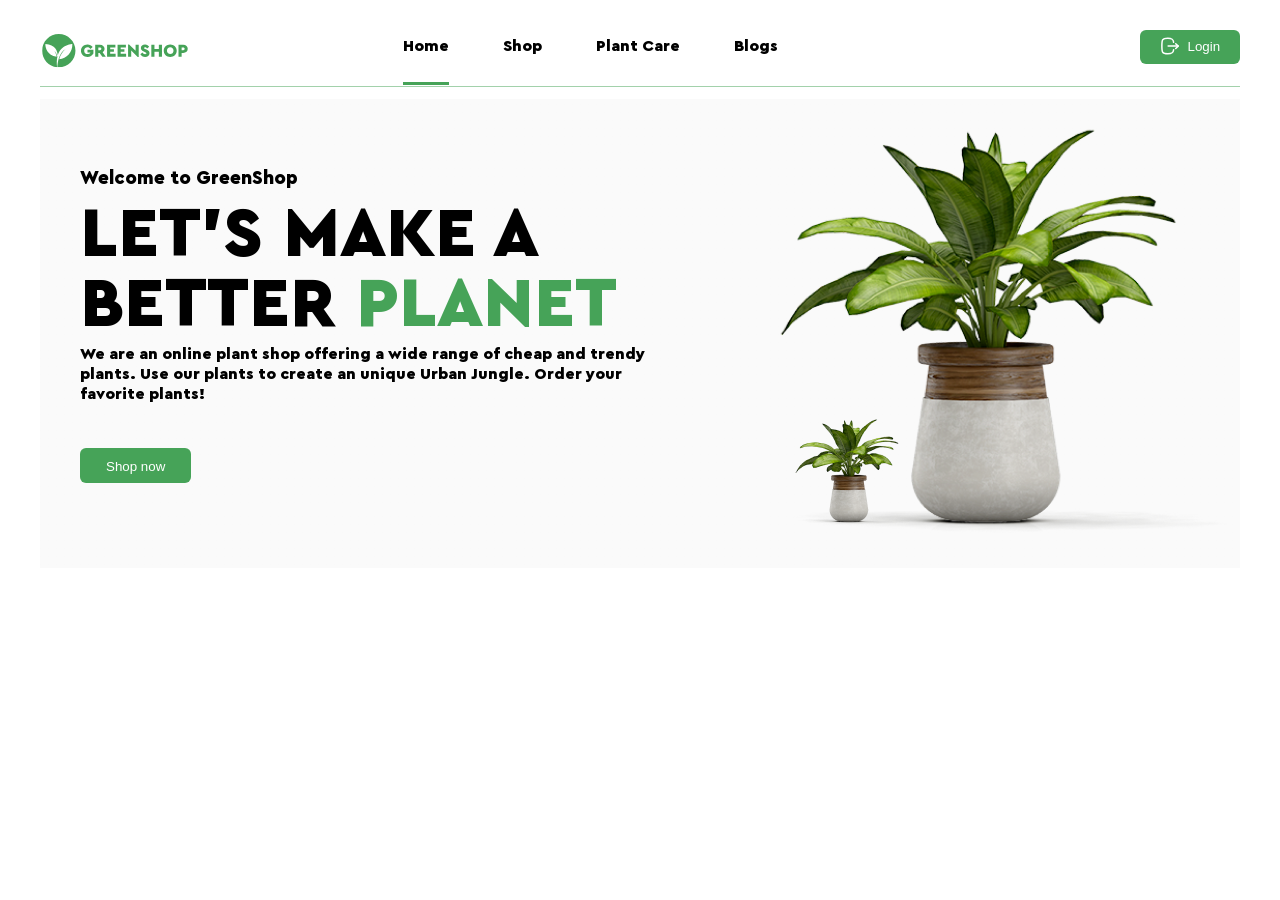
==== index.html @ 6f4fb5cc "Added font" ====
<!DOCTYPE html>
<html lang="en">
  <head>
    <meta charset="UTF-8" />
    <meta name="viewport" content="width=device-width, initial-scale=1.0" />
    <link rel="stylesheet" href="css/fonts.css">
    <link rel="stylesheet" href="style/styles.css">
    <title>Document</title>
    <style>
      * {
        margin: 0;
        padding: 0;
        border: none;
        outline: none;
        box-sizing: border-box;
      }

      body{
        font-family: "CeraPro", sans-serif;
      }

      .wrapper {
        max-width: 1200px;
        margin: 0 auto;
        height: 100vh;
      }
      
      header {
        padding-top: 30px;
        font-size: 0;
        padding-bottom: 18px;
        border-bottom: 0.3px solid rgba(70, 163, 88, 0.5);
        img {
          vertical-align: middle;
        }
      }
      nav {
        font-size: 16px;
        display: inline-block;
        width: calc(100% - 250px);
        text-align: center;
        padding-right: 150px;
        a {
          padding-bottom: 28px;
          color: black;
          text-decoration: none;
          font-weight: 400;
        }
        a:not(:last-child) {
          margin-right: 50px;
        }
        a.active {
          font-weight: bold;
          border-bottom: 3px solid rgba(70, 163, 88, 1);
        }
      }

      .btn {
        background: rgba(70, 163, 88, 1);
        color: white;
        border-radius: 6px;
        padding: 8px 16px;
      }

      .login-btn {
        display: inline-block;
        width: 100px;
        img {
          vertical-align: middle;
          margin-top: -2px;
          margin-right: 4px;
        }
      }
      .shop-btn {
        padding: 11px 26px 9px;
        margin-top: 44px;
      }

      main {
        margin-top: 12px;
        background: linear-gradient(
          97.77deg,
          rgba(245, 245, 245, 0.5) -23.46%,
          rgba(245, 245, 245, 0.5) 107.51%
        );
        font-size: 0;
      }
      .left-side,
      .right-side {
        font-size: 16px;
        display: inline-block;
      }
      .left-side {
        padding: 68px 50px 85px 40px;
        h1 {
          font-weight: 900;
          font-size: 70px;
          line-height: 70px;
          text-transform: uppercase;
          margin: 8px 0 5px;
          span {
            color: rgba(70, 163, 88, 1);
          }
        }
      }

      p{
        font-weight: 400;
      }

      .right-side {
        width: 507px;
        vertical-align: top;
        position: relative;
        .second-img {
          position: absolute;
          bottom: 20px;
          left: 50px;
        }
      }
      .left-side {
        width: calc(100% - 507px);
      }
      
      h3{
        font-weight: 500;
      }

    </style>
  </head>
  <body>
    <div class="wrapper">
      <header>
        <img src="./images/logo.svg" alt="logo" width="150" height="34" />
        <nav>
          <a href="#" class="active">Home</a>
          <a href="#">Shop</a>
          <a href="#">Plant Care</a>
          <a href="#">Blogs</a>
        </nav>
        <button class="btn login-btn">
          <img src="./images/login.svg" alt="login icon" width="20" height="20" />
          <span>Login</span>
        </button>
      </header>

      <main>
        <div class="left-side">
          <h3>Welcome to GreenShop</h3>
          <h1>Let’s Make a Better <span>Planet</span></h1>
          <p>
            We are an online plant shop offering a wide range of cheap and
            trendy plants. Use our plants to create an unique Urban Jungle.
            Order your favorite plants!
          </p>
          <button class="btn shop-btn">Shop now</button>
        </div>
        <div class="right-side">
          <img
            class="second-img"
            src="./images/flower__small.png"
            alt="second img"
            width="135"
            height="135"
            margin-bottom="50px"
          />
          <img
            src="./images/flower__big.png"
            alt="main image"
            width="507"
            height="450"
          />
        </div>
      </main>
    </div>
  </body>
</html>
---- css/fonts.css ----
@font-face {
    font-family: "CeraPro";
    src: local("CeraPro-Regular"),
      url("../fonts/CeraPro-Regular.woff2") format("woff2"),
      font-weight: 400;
      font-style: normal;
  }

  @font-face {
    font-family: "CeraPro";
    src: local("CeraPro-Medium"),
      url("../fonts/CeraPro-Medium.woff2") format("woff2"),
      font-weight: 500;
      font-style: normal;
  }

  @font-face {
    font-family: "CeraPro";
    src: local("CeraPro-Bold"),
      url("../fonts/CeraPro-Bold.woff2") format("woff2"),
      font-weight: 700;
      font-style: normal;
  }

  @font-face {
    font-family: "CeraPro";
    src: local("CeraPro-Black"),
      url("../fonts/CeraPro-Black.woff2") format("woff2"),
      font-weight: 900;
      font-style: normal;
  }
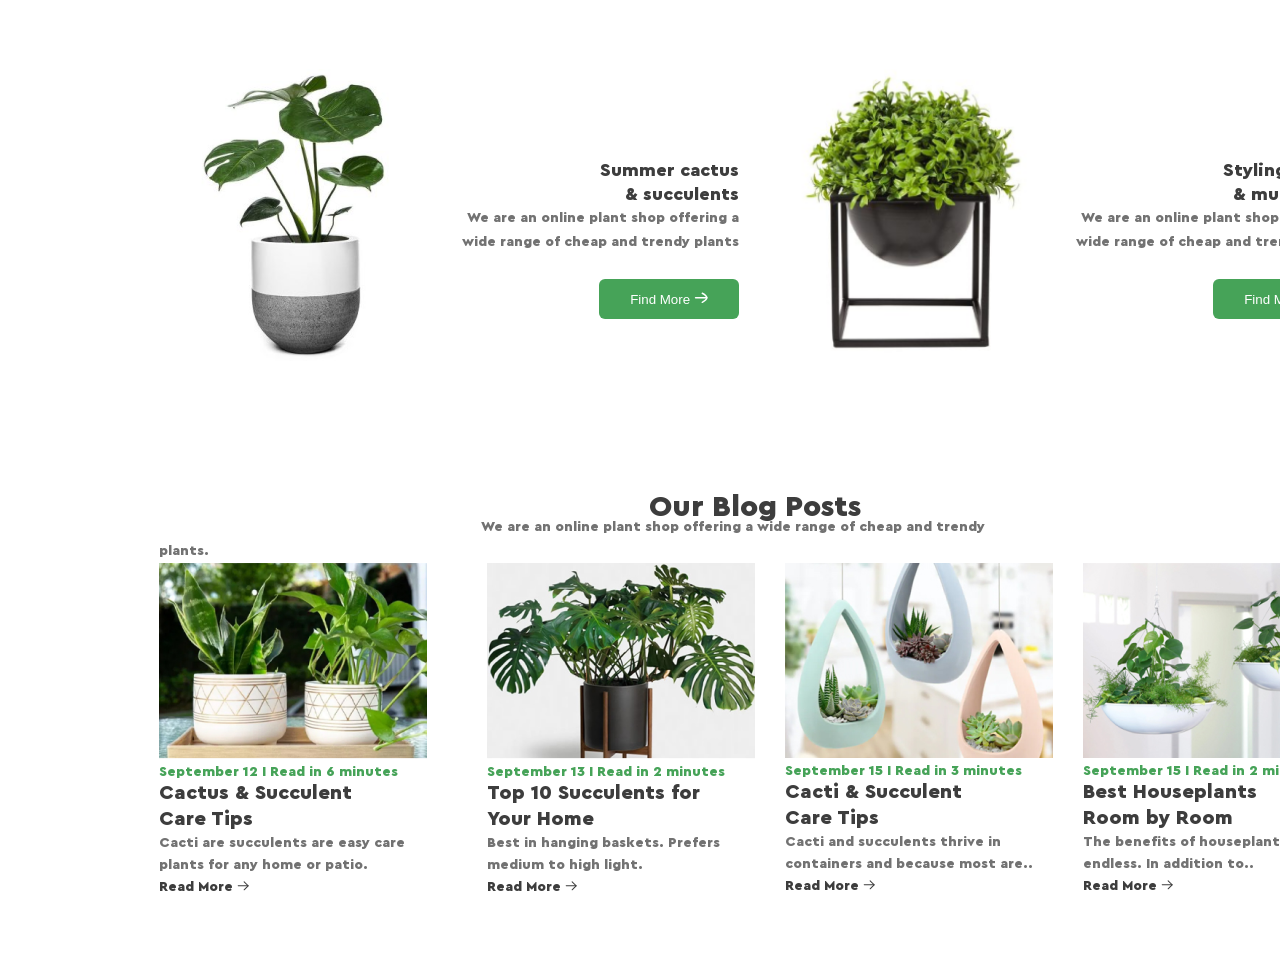
==== commit 242008a8: "New page" ====
--- a/index.html
+++ b/index.html
@@ -1,177 +1,143 @@
 <!DOCTYPE html>
 <html lang="en">
-  <head>
-    <meta charset="UTF-8" />
-    <meta name="viewport" content="width=device-width, initial-scale=1.0" />
+<head>
+    <meta charset="UTF-8">
+    <meta name="viewport" content="width=device-width, initial-scale=1.0">
     <link rel="stylesheet" href="css/fonts.css">
-    <link rel="stylesheet" href="style/styles.css">
+    <link rel="stylesheet" href="styles/styles.css">
     <title>Document</title>
-    <style>
-      * {
-        margin: 0;
-        padding: 0;
-        border: none;
-        outline: none;
-        box-sizing: border-box;
-      }
+</head>
+<body>
+    <div class="div_find_more">
+        <div class="information_about_flowers" >
+            <img src="images/summer_cactus.png" alt="summer_cactus">
+            <div class="inf">
+                <p class="p_flowers">
+                    Summer cactus
+                    <br> 
+                    & succulents
+                </p>
+                <p class="p_online_plant_shop">
+                    We are an online plant shop offering a wide range of cheap and trendy plants
+                </p>
+                <button class="button">
+                    Find More
+                    <img src="images/button.svg" alt="Find More">
+                </button>
+            </div>
 
-      body{
-        font-family: "CeraPro", sans-serif;
-      }
+        </div>
+        <div class="information_about_flowers" >
+            <img src="images/styling_trends.png" alt="styling_trends">
+            <div class="inf" >
+                <p class="p_flowers">
+                    Styling Trends 
+                    <br>
+                    & much more
+                </p>
+                <p class="p_online_plant_shop">
+                    We are an online plant shop offering a wide range of cheap and trendy plants
+                </p>
+                <button class="button">
+                    Find More
+                    <img src="images/button.svg" alt="Find More">
+                </button>
+            </div>
+        </div>
+    </div>
 
-      .wrapper {
-        max-width: 1200px;
-        margin: 0 auto;
-        height: 100vh;
-      }
-      
-      header {
-        padding-top: 30px;
-        font-size: 0;
-        padding-bottom: 18px;
-        border-bottom: 0.3px solid rgba(70, 163, 88, 0.5);
-        img {
-          vertical-align: middle;
-        }
-      }
-      nav {
-        font-size: 16px;
-        display: inline-block;
-        width: calc(100% - 250px);
-        text-align: center;
-        padding-right: 150px;
-        a {
-          padding-bottom: 28px;
-          color: black;
-          text-decoration: none;
-          font-weight: 400;
-        }
-        a:not(:last-child) {
-          margin-right: 50px;
-        }
-        a.active {
-          font-weight: bold;
-          border-bottom: 3px solid rgba(70, 163, 88, 1);
-        }
-      }
+    <div class="div_blog_posts">
 
-      .btn {
-        background: rgba(70, 163, 88, 1);
-        color: white;
-        border-radius: 6px;
-        padding: 8px 16px;
-      }
+        <p class="blog_posts">
+            Our Blog Posts
+        </p>
+        
+        <span class="online_plant_shop">
+            We are an online plant shop offering a wide range of cheap and trendy plants. 
+        </span>
+        
+        <div class="div_inf">
+            <div class="information">
+                <img src="images/cactus_succulent.png" alt="cactus_succulent">
+                <p class="p_september">
+                    September 12  I Read in 6 minutes
+                </p>
+                <p class="p_text">
+                    Cactus & Succulent
+                    <br> 
+                    Care Tips
+                </p>
+                <p class="p_cacti">
+                    Cacti are succulents are easy care plants for any home or patio. 
+                </p>
 
-      .login-btn {
-        display: inline-block;
-        width: 100px;
-        img {
-          vertical-align: middle;
-          margin-top: -2px;
-          margin-right: 4px;
-        }
-      }
-      .shop-btn {
-        padding: 11px 26px 9px;
-        margin-top: 44px;
-      }
+                <a class="read_more" href="#">
+                    Read More
+                   <img src="images/link.svg" alt="read_more">
+                </a>
+            </div>
+            <div class="div_inf">
+                
+            </div>
+            <div class="information">
+                <img src="images/top_succulents.png" alt="top_succulents.png">
+                <p class="p_september">
+                    September 13  I Read in 2 minutes
+                </p>
+                <p class="p_text">
+                    Top 10 Succulents for
+                    <br>
+                    Your Home
+                </p>
+                <p class="p_cacti">
+                    Best in hanging baskets. Prefers medium to high light.
+                </p>
+                <a class="read_more" href="#">
+                    Read More
+                   <img src="images/link.svg" alt="read_more">
+                </a>
+            </div>
+    
+            <div class="information">
+                <img src="images/cacti_succulent.png" alt="cacti_succulent">
+                <p class="p_september">
+                    September 15  I Read in 3 minutes
+                </p>
+                <p class="p_text">
+                    Cacti & Succulent
+                    <br>
+                    Care Tips
+                </p>
+                <p class="p_cacti">
+                    Cacti and succulents thrive in containers and because most are..
+                </p>
+                <a class="read_more" href="#">
+                    Read More
+                   <img src="images/link.svg" alt="read_more">
+                </a>
+            </div>
+    
+            <div class="information">
+                <img src="images/best_houseplants.png" alt="best_houseplants">
+                <p class="p_september">
+                    September 15  I Read in 2 minutes
+                </p>
+                <p class="p_text">
+                    Best Houseplants
+                    <br>
+                    Room by Room
+                </p>
+                <p class="p_cacti">
+                    The benefits of houseplants are endless. In addition to..
+                </p>
+                <a class="read_more" href="#">
+                    Read More
+                   <img src="images/link.svg" alt="read_more">
+                </a>
+            </div>
+        </div>
+  
 
-      main {
-        margin-top: 12px;
-        background: linear-gradient(
-          97.77deg,
-          rgba(245, 245, 245, 0.5) -23.46%,
-          rgba(245, 245, 245, 0.5) 107.51%
-        );
-        font-size: 0;
-      }
-      .left-side,
-      .right-side {
-        font-size: 16px;
-        display: inline-block;
-      }
-      .left-side {
-        padding: 68px 50px 85px 40px;
-        h1 {
-          font-weight: 900;
-          font-size: 70px;
-          line-height: 70px;
-          text-transform: uppercase;
-          margin: 8px 0 5px;
-          span {
-            color: rgba(70, 163, 88, 1);
-          }
-        }
-      }
-
-      p{
-        font-weight: 400;
-      }
-
-      .right-side {
-        width: 507px;
-        vertical-align: top;
-        position: relative;
-        .second-img {
-          position: absolute;
-          bottom: 20px;
-          left: 50px;
-        }
-      }
-      .left-side {
-        width: calc(100% - 507px);
-      }
-      
-      h3{
-        font-weight: 500;
-      }
-
-    </style>
-  </head>
-  <body>
-    <div class="wrapper">
-      <header>
-        <img src="./images/logo.svg" alt="logo" width="150" height="34" />
-        <nav>
-          <a href="#" class="active">Home</a>
-          <a href="#">Shop</a>
-          <a href="#">Plant Care</a>
-          <a href="#">Blogs</a>
-        </nav>
-        <button class="btn login-btn">
-          <img src="./images/login.svg" alt="login icon" width="20" height="20" />
-          <span>Login</span>
-        </button>
-      </header>
-
-      <main>
-        <div class="left-side">
-          <h3>Welcome to GreenShop</h3>
-          <h1>Let’s Make a Better <span>Planet</span></h1>
-          <p>
-            We are an online plant shop offering a wide range of cheap and
-            trendy plants. Use our plants to create an unique Urban Jungle.
-            Order your favorite plants!
-          </p>
-          <button class="btn shop-btn">Shop now</button>
-        </div>
-        <div class="right-side">
-          <img
-            class="second-img"
-            src="./images/flower__small.png"
-            alt="second img"
-            width="135"
-            height="135"
-            margin-bottom="50px"
-          />
-          <img
-            src="./images/flower__big.png"
-            alt="main image"
-            width="507"
-            height="450"
-          />
-        </div>
-      </main>
     </div>
-  </body>
+</body>
 </html>
--- a/css/fonts.css
+++ b/css/fonts.css
@@ -28,4 +28,4 @@
       url("../fonts/CeraPro-Black.woff2") format("woff2"),
       font-weight: 900;
       font-style: normal;
-  }
+  }
--- a/styles/styles.css
+++ b/styles/styles.css
@@ -0,0 +1,135 @@
+* {
+    margin: 0;
+    padding: 0;
+    border: none;
+    outline: none;
+    box-sizing: border-box;
+  }
+
+body{
+    font-family: "CeraPro", sans-serif;
+    max-width: 1200px;
+    margin: 0 auto;
+    height: 100vh;
+  }
+
+/* div_find_more */
+.div_find_more{
+    display: flex;
+    margin-top: 69px;
+    margin-left: 120px;
+    margin-right: 120px;
+    gap: 28px;
+}
+
+.information_about_flowers{
+    display: flex;
+    font-weight: 900;
+    max-width: 586px;
+    text-align: justify;
+  }
+
+.inf{
+    padding-top: 89px;
+    display: block;
+    text-align: right;
+}
+
+.p_flowers{
+    padding-left: 110px;
+    font-weight: 900;
+    font-size: 18px;
+    line-height: 24px;
+    color: #3D3D3D;
+}
+
+ .p_online_plant_shop{
+     font-weight: 400;
+     width: 292px;
+     font-size: 14px;
+     line-height: 24px;
+     text-align: right;
+     color: #727272;
+ } 
+
+ .button{
+     margin-top: 25px ;
+     font-weight: 500;
+     width: 140px;
+     height: 40px;
+     border-radius: 6px;
+     background: #46A358;
+     color: #FFFFFF;
+ }
+
+ /* div_blog_posts */
+ .div_blog_posts{
+    margin: 138px 119px 68px 119px;
+    padding-left: 0;
+    padding-right: 0;
+    width: 1202px;
+    height: 447px;
+    top: 440px;
+ }
+
+ .blog_posts{
+    padding-left: 490px;
+    padding-right: 491px;
+    font-weight: 700;
+    font-size: 30px;
+    line-height: 16px;
+    color:#3D3D3D;
+ }
+
+ .online_plant_shop{
+    padding-left: 322px;
+    padding-right: 323px;
+    font-weight: 400;
+    font-size: 14px;
+    line-height: 24px;
+    color: #727272;
+ }
+
+ .information{
+    display: block;
+    width: 268px;
+    height: 362px;
+ }
+
+ .p_september{
+    font-weight: 500;
+    font-size: 14px;
+    line-height: 16px;
+    text-align: left;
+    color:#46A358;
+ }
+
+ .p_text{
+    font-weight: 700;
+    font-size: 20px;
+    line-height: 26px;
+    text-align: left;
+    color: #3D3D3D;
+ }
+
+ .p_cacti{
+    font-weight: 400;
+    font-size: 14px;
+    line-height: 22px;
+    text-align: left;
+    color: #727272;
+ }
+   
+ .read_more{
+   font-weight: 500;
+   font-size: 14px;
+   line-height: 16px;
+   text-align: left;
+   color:#3D3D3D;
+   text-decoration: none;
+ }
+
+ .div_inf{
+    display: flex;
+    gap: 30px;
+ }
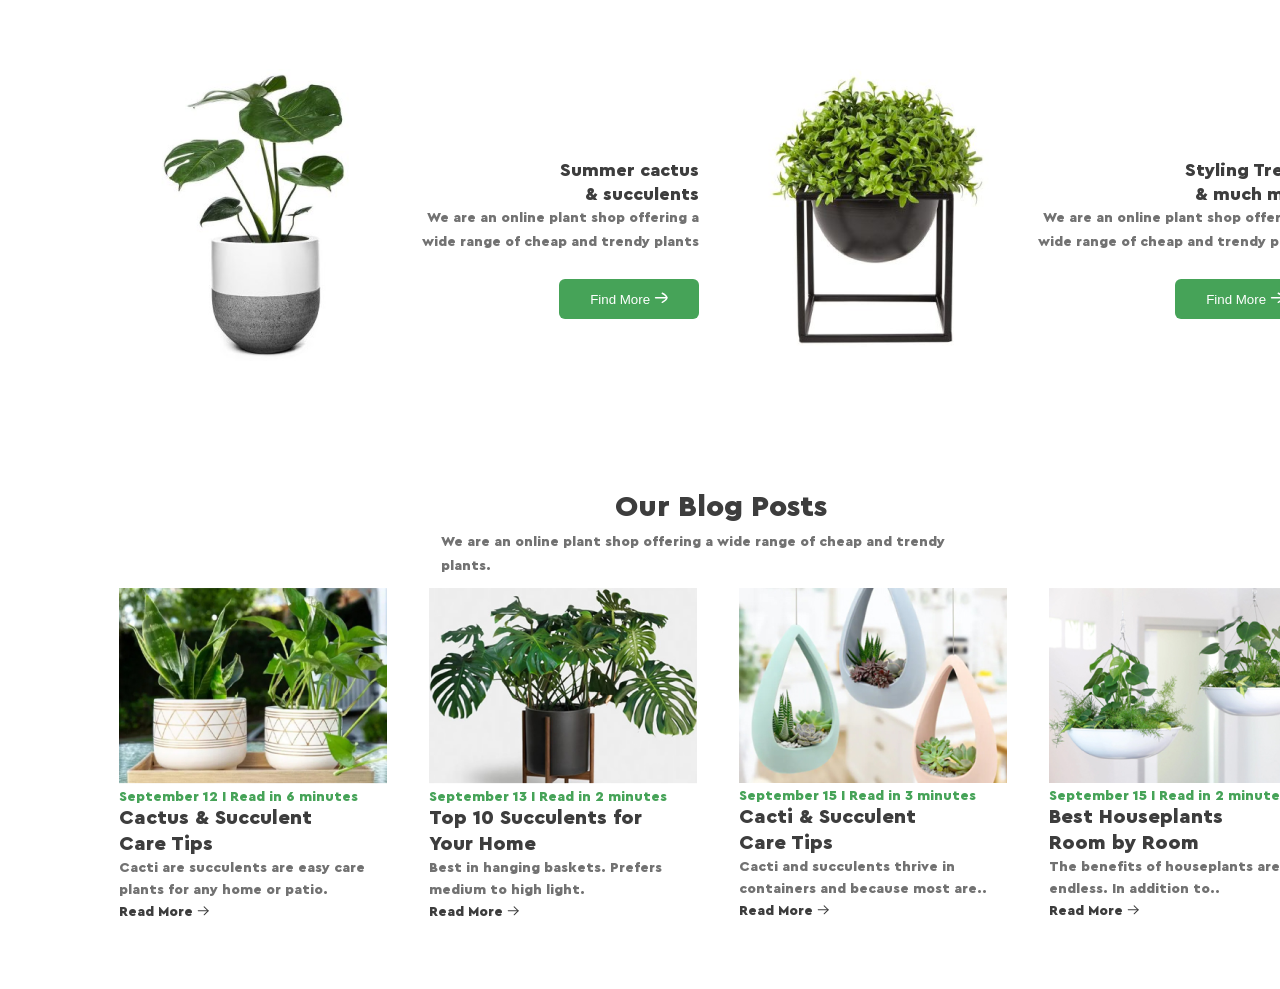
==== commit 2bcdbe97: "Remotely unnecessary styles and tags" ====
--- a/index.html
+++ b/index.html
@@ -10,7 +10,7 @@
 <body>
     <div class="div_find_more">
         <div class="information_about_flowers" >
-            <img src="images/summer_cactus.png" alt="summer_cactus">
+            <img class="img_summer_cactus" src="images/summer_cactus.png" alt="summer_cactus">
             <div class="inf">
                 <p class="p_flowers">
                     Summer cactus
@@ -28,7 +28,7 @@
 
         </div>
         <div class="information_about_flowers" >
-            <img src="images/styling_trends.png" alt="styling_trends">
+            <img class="img_styling_trends" src="images/styling_trends.png" alt="styling_trends">
             <div class="inf" >
                 <p class="p_flowers">
                     Styling Trends 
@@ -52,9 +52,9 @@
             Our Blog Posts
         </p>
         
-        <span class="online_plant_shop">
+        <p class="online_plant_shop">
             We are an online plant shop offering a wide range of cheap and trendy plants. 
-        </span>
+        </p>
         
         <div class="div_inf">
             <div class="information">
@@ -75,9 +75,6 @@
                     Read More
                    <img src="images/link.svg" alt="read_more">
                 </a>
-            </div>
-            <div class="div_inf">
-                
             </div>
             <div class="information">
                 <img src="images/top_succulents.png" alt="top_succulents.png">
--- a/styles/styles.css
+++ b/styles/styles.css
@@ -8,9 +8,9 @@
 
 body{
     font-family: "CeraPro", sans-serif;
-    max-width: 1200px;
-    margin: 0 auto;
-    height: 100vh;
+    max-width: 1202px;
+    /* margin: 0 auto;
+    height: 100vh; */
   }
 
 /* div_find_more */
@@ -29,14 +29,24 @@
     text-align: justify;
   }
 
+  .img_summer_cactus{
+   width: 287px;
+   height: 292px;
+  }
+
+  .img_styling_trends{
+   width: 289px;
+   height: 287px;
+  }
+
 .inf{
     padding-top: 89px;
+    padding-right: 35px;
     display: block;
     text-align: right;
 }
 
 .p_flowers{
-    padding-left: 110px;
     font-weight: 900;
     font-size: 18px;
     line-height: 24px;
@@ -48,7 +58,6 @@
      width: 292px;
      font-size: 14px;
      line-height: 24px;
-     text-align: right;
      color: #727272;
  } 
 
@@ -65,16 +74,11 @@
  /* div_blog_posts */
  .div_blog_posts{
     margin: 138px 119px 68px 119px;
-    padding-left: 0;
-    padding-right: 0;
-    width: 1202px;
-    height: 447px;
-    top: 440px;
  }
 
  .blog_posts{
-    padding-left: 490px;
-    padding-right: 491px;
+    margin-top: 138px;
+    margin-left: 496px;
     font-weight: 700;
     font-size: 30px;
     line-height: 16px;
@@ -82,8 +86,10 @@
  }
 
  .online_plant_shop{
-    padding-left: 322px;
-    padding-right: 323px;
+    margin-top: 15px;
+    margin-bottom: 10px;
+    margin-left: 322px;
+    width: 557px;
     font-weight: 400;
     font-size: 14px;
     line-height: 24px;
@@ -91,16 +97,13 @@
  }
 
  .information{
-    display: block;
-    width: 268px;
-    height: 362px;
+    flex-direction: column;
  }
 
  .p_september{
     font-weight: 500;
     font-size: 14px;
     line-height: 16px;
-    text-align: left;
     color:#46A358;
  }
 
@@ -108,7 +111,6 @@
     font-weight: 700;
     font-size: 20px;
     line-height: 26px;
-    text-align: left;
     color: #3D3D3D;
  }
 
@@ -116,7 +118,6 @@
     font-weight: 400;
     font-size: 14px;
     line-height: 22px;
-    text-align: left;
     color: #727272;
  }
    
@@ -124,12 +125,11 @@
    font-weight: 500;
    font-size: 14px;
    line-height: 16px;
-   text-align: left;
    color:#3D3D3D;
    text-decoration: none;
  }
 
  .div_inf{
     display: flex;
-    gap: 30px;
+    gap: 42px;
  }
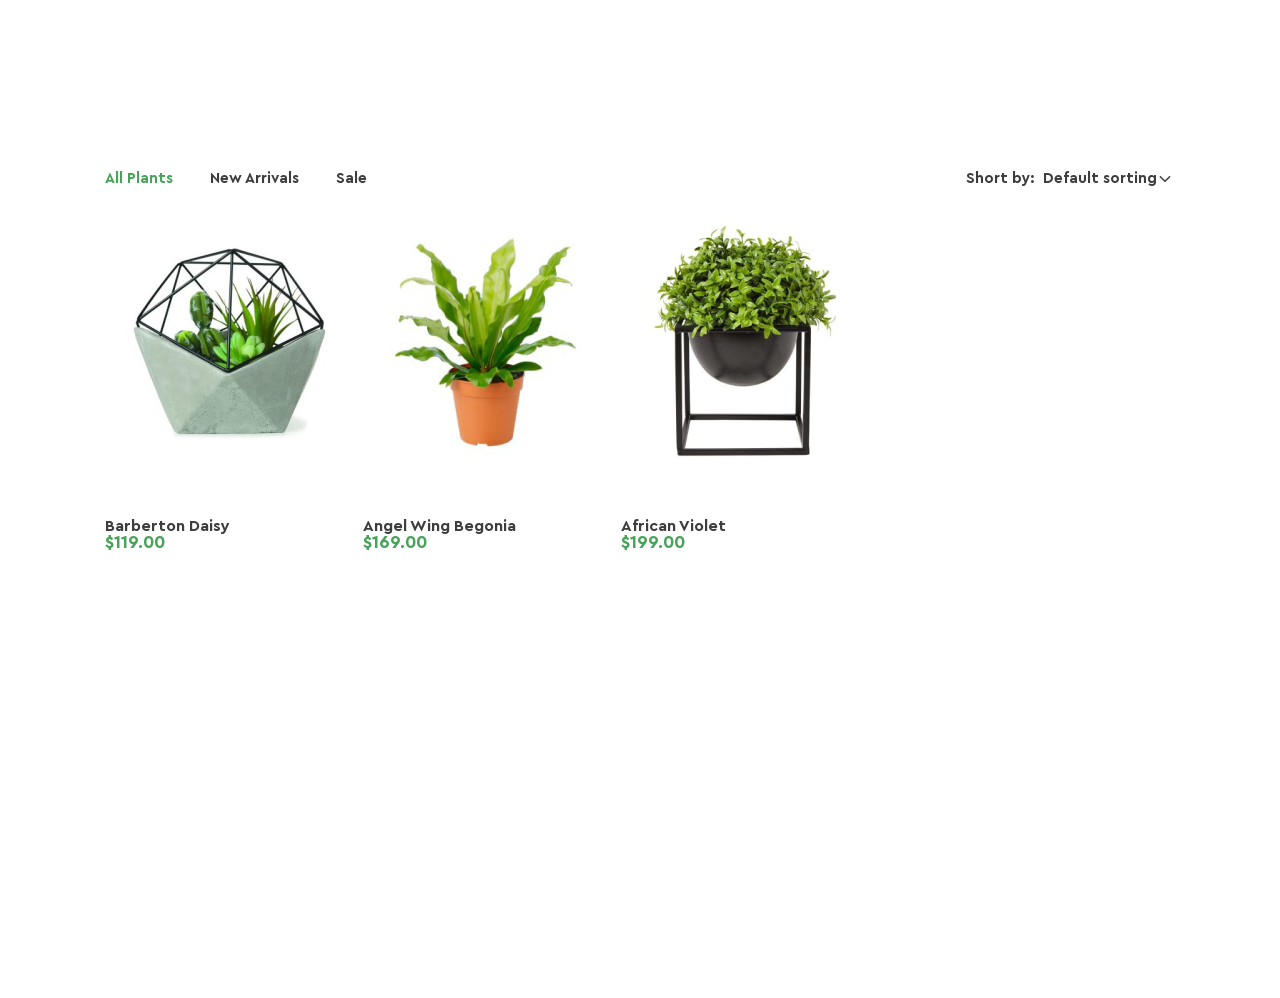
==== commit c2de20e8: "New page" ====
--- a/index.html
+++ b/index.html
@@ -8,133 +8,103 @@
     <title>Document</title>
 </head>
 <body>
-    <div class="div_find_more">
-        <div class="information_about_flowers" >
-            <img class="img_summer_cactus" src="images/summer_cactus.png" alt="summer_cactus">
-            <div class="inf">
-                <p class="p_flowers">
-                    Summer cactus
-                    <br> 
-                    & succulents
+     <header>
+        <div class="div_list_left">
+           <a class="all_plants" href="#">
+             All Plants
+           </a>
+           <a class="new_arrivals_sale" href="#">
+             New Arrivals
+           </a>
+           <a class="new_arrivals_sale" href="#">
+             Sale
+           </a>
+        </div>
+        <div class="div_list_right" >
+            <p class="short_by">
+                Short by:
+                <a class="default" href="#">
+                    Default sorting
+                    <img src="images/default_sorting.svg" alt="default sorting">
+                </a>
+            </p>
+        </div>
+     </header>
+     <main>
+        <div class="div__flower">
+            <div class="images">
+                <img src="images/barberton_daisy.png" alt="barberton daisy">
+                <div class="btn">
+                    <a href="#">
+                        <img src="images/log_shopping.svg" alt="shopping">
+                    </a>
+                    <a href="#">
+                        <img src="images/log_like.svg" alt="like">
+                    </a>
+                    <a href="#">
+                        <img src="images/log_search.svg" alt="search">
+                    </a>       
+                </div>
+            </div>
+                <p class="flower">
+                    Barberton Daisy
                 </p>
-                <p class="p_online_plant_shop">
-                    We are an online plant shop offering a wide range of cheap and trendy plants
+                <p class="price">
+                    $119.00
                 </p>
-                <button class="button">
-                    Find More
-                    <img src="images/button.svg" alt="Find More">
-                </button>
+        </div>
+        <div class="div__flower">
+            <div class="images">
+                <img src="images/begonia.png" alt="angel wing begonia">
+                <div class="btn">
+                    <a href="#">
+                        <img src="images/log_shopping.svg" alt="shopping">
+                    </a>
+                    <a href="#">
+                        <img src="images/log_like.svg" alt="like">
+                    </a>
+                    <a href="#">
+                        <img src="images/log_search.svg" alt="search">
+                    </a>       
+                </div>
             </div>
-
+                <p class="flower">
+                    Angel Wing Begonia
+                </p>
+                <p class="price">
+                    $169.00
+                </p>
         </div>
-        <div class="information_about_flowers" >
-            <img class="img_styling_trends" src="images/styling_trends.png" alt="styling_trends">
-            <div class="inf" >
-                <p class="p_flowers">
-                    Styling Trends 
-                    <br>
-                    & much more
+        <div class="div__flower">
+            <div class="images">
+                <p class="discount">
+                    13% OFF
                 </p>
-                <p class="p_online_plant_shop">
-                    We are an online plant shop offering a wide range of cheap and trendy plants
+                <img src="images/african_violet.png" alt="african violet">
+                <div class="btn">
+                    <a href="#">
+                        <img src="images/log_shopping.svg" alt="shopping">
+                    </a>
+                    <a href="#">
+                        <img src="images/log_like.svg" alt="like">
+                    </a>
+                    <a href="#">
+                        <img src="images/log_search.svg" alt="search">
+                    </a>       
+                </div>
+            </div>
+                <p class="flower">
+                    African Violet
                 </p>
-                <button class="button">
-                    Find More
-                    <img src="images/button.svg" alt="Find More">
-                </button>
+                <p class="price">
+                    $199.00
+                </p>
+                <p class="old_price" >
+                    <del>
+                       $229.00
+                    </del>
+                </p>
             </div>
-        </div>
-    </div>
-
-    <div class="div_blog_posts">
-
-        <p class="blog_posts">
-            Our Blog Posts
-        </p>
-        
-        <p class="online_plant_shop">
-            We are an online plant shop offering a wide range of cheap and trendy plants. 
-        </p>
-        
-        <div class="div_inf">
-            <div class="information">
-                <img src="images/cactus_succulent.png" alt="cactus_succulent">
-                <p class="p_september">
-                    September 12  I Read in 6 minutes
-                </p>
-                <p class="p_text">
-                    Cactus & Succulent
-                    <br> 
-                    Care Tips
-                </p>
-                <p class="p_cacti">
-                    Cacti are succulents are easy care plants for any home or patio. 
-                </p>
-
-                <a class="read_more" href="#">
-                    Read More
-                   <img src="images/link.svg" alt="read_more">
-                </a>
-            </div>
-            <div class="information">
-                <img src="images/top_succulents.png" alt="top_succulents.png">
-                <p class="p_september">
-                    September 13  I Read in 2 minutes
-                </p>
-                <p class="p_text">
-                    Top 10 Succulents for
-                    <br>
-                    Your Home
-                </p>
-                <p class="p_cacti">
-                    Best in hanging baskets. Prefers medium to high light.
-                </p>
-                <a class="read_more" href="#">
-                    Read More
-                   <img src="images/link.svg" alt="read_more">
-                </a>
-            </div>
-    
-            <div class="information">
-                <img src="images/cacti_succulent.png" alt="cacti_succulent">
-                <p class="p_september">
-                    September 15  I Read in 3 minutes
-                </p>
-                <p class="p_text">
-                    Cacti & Succulent
-                    <br>
-                    Care Tips
-                </p>
-                <p class="p_cacti">
-                    Cacti and succulents thrive in containers and because most are..
-                </p>
-                <a class="read_more" href="#">
-                    Read More
-                   <img src="images/link.svg" alt="read_more">
-                </a>
-            </div>
-    
-            <div class="information">
-                <img src="images/best_houseplants.png" alt="best_houseplants">
-                <p class="p_september">
-                    September 15  I Read in 2 minutes
-                </p>
-                <p class="p_text">
-                    Best Houseplants
-                    <br>
-                    Room by Room
-                </p>
-                <p class="p_cacti">
-                    The benefits of houseplants are endless. In addition to..
-                </p>
-                <a class="read_more" href="#">
-                    Read More
-                   <img src="images/link.svg" alt="read_more">
-                </a>
-            </div>
-        </div>
-  
-
-    </div>
+     </main>
 </body>
 </html>
--- a/styles/styles.css
+++ b/styles/styles.css
@@ -5,131 +5,140 @@
     outline: none;
     box-sizing: border-box;
   }
-
 body{
     font-family: "CeraPro", sans-serif;
-    max-width: 1202px;
-    /* margin: 0 auto;
-    height: 100vh; */
   }
 
-/* div_find_more */
-.div_find_more{
+/* header */
+header{
     display: flex;
-    margin-top: 69px;
-    margin-left: 120px;
-    margin-right: 120px;
-    gap: 28px;
+    padding-top: 171px;
+    padding-left: 105px;
+    padding-right: 107px;
+    justify-content: space-between;
+}
+.div_list_left{
+   display: flex;
+   gap: 37px;
+}
+.all_plants{
+    font-weight: 700;
+    font-size: 15px;
+    line-height: 16px;
+    color: #46A358;
+    text-decoration: none;
+}
+ .all_plants:hover{
+   text-decoration: underline; 
+   text-decoration-thickness: 2px;
+}
+  .new_arrivals_sale{
+   font-weight: 400;
+   font-size: 15px;
+   line-height: 16px;
+   color: #3D3D3D;
+   text-decoration: none;
+}
+.new_arrivals_sale:hover{
+   text-decoration: underline;
+   text-decoration-thickness: 2px;
+}
+.div_list_right{
+   justify-content: space-between;
+}
+.short_by{
+   display: flex;
+   gap: 8px;
+   font-size: 15px;
+   font-weight: 400;
+   line-height: 16px;
+   color: #3D3D3D;
+}
+.default{
+   display: flex;
+   text-decoration: none;
+   color: #3D3D3D;
 }
 
-.information_about_flowers{
+/* main */
+main{
+   padding: 31px 105px 101px 105px;
+   display: flex;
+}
+.div__flower{
+   display: block;
+}
+.images{
+   justify-content: center;
+   align-items: center;
+   width: 258px;
+   height: 300px;
+   position: relative;
+   gap: 33px;
+}
+.images:hover{
+   border-top: 1px solid #46A358;
+}
+.discount{
+    width: 80px;
+    height: 29px;
+    top: 14px;
+    font-size: 16px;
+    font-weight: 500;
+    line-height: 16px;
+    background:#46A358;
+    color: #FFFFFF;
+    position: absolute;
     display: flex;
-    font-weight: 900;
-    max-width: 586px;
-    text-align: justify;
-  }
-
-  .img_summer_cactus{
-   width: 287px;
-   height: 292px;
-  }
-
-  .img_styling_trends{
-   width: 289px;
-   height: 287px;
-  }
-
-.inf{
-    padding-top: 89px;
-    padding-right: 35px;
-    display: block;
-    text-align: right;
+    justify-content: center;
+    align-items: center;
+    opacity: 0;
+    transition: 0.6s;
 }
-
-.p_flowers{
-    font-weight: 900;
-    font-size: 18px;
-    line-height: 24px;
-    color: #3D3D3D;
+.discount:hover{
+   opacity: 1;
 }
-
- .p_online_plant_shop{
-     font-weight: 400;
-     width: 292px;
-     font-size: 14px;
-     line-height: 24px;
-     color: #727272;
- } 
-
- .button{
-     margin-top: 25px ;
-     font-weight: 500;
-     width: 140px;
-     height: 40px;
-     border-radius: 6px;
-     background: #46A358;
-     color: #FFFFFF;
- }
-
- /* div_blog_posts */
- .div_blog_posts{
-    margin: 138px 119px 68px 119px;
- }
-
- .blog_posts{
-    margin-top: 138px;
-    margin-left: 496px;
-    font-weight: 700;
-    font-size: 30px;
-    line-height: 16px;
-    color:#3D3D3D;
- }
-
- .online_plant_shop{
-    margin-top: 15px;
-    margin-bottom: 10px;
-    margin-left: 322px;
-    width: 557px;
-    font-weight: 400;
-    font-size: 14px;
-    line-height: 24px;
-    color: #727272;
- }
-
- .information{
-    flex-direction: column;
- }
-
- .p_september{
-    font-weight: 500;
-    font-size: 14px;
-    line-height: 16px;
-    color:#46A358;
- }
-
- .p_text{
-    font-weight: 700;
-    font-size: 20px;
-    line-height: 26px;
-    color: #3D3D3D;
- }
-
- .p_cacti{
-    font-weight: 400;
-    font-size: 14px;
-    line-height: 22px;
-    color: #727272;
- }
-   
- .read_more{
-   font-weight: 500;
-   font-size: 14px;
+.btn{
+   width: 125px;
+   height: 35px;
+   top: 238px;
+   left: 67px;
+   gap: 26px;
+   position: absolute;
+   background: rgba(0, 0, 0, 0. 6);
+   display: flex;
+   justify-content: center;
+   align-items: center;
+   flex-direction: row;
+   opacity: 0;
+   transition: 0.6s;
+}
+.btn:hover{
+   opacity: 1;
+}
+.flower{
+font-size: 16px;
+font-weight: 400;
+line-height: 16px;
+color:#3D3D3D;
+}
+.price{
+font-size: 18px;
+font-weight: 700;
+line-height: 16px;
+color:#46A358;
+}
+.old_price{
+   bottom: -97px;
+   right: 190px;
+   font-size: 18px;
+   font-weight: 400;
    line-height: 16px;
-   color:#3D3D3D;
-   text-decoration: none;
- }
-
- .div_inf{
-    display: flex;
-    gap: 42px;
- }+   color: #A5A5A5;  
+   position: absolute;
+   opacity: 0;
+   transition: 0.6s;
+}
+.old_price:hover{
+   opacity: 1;
+}
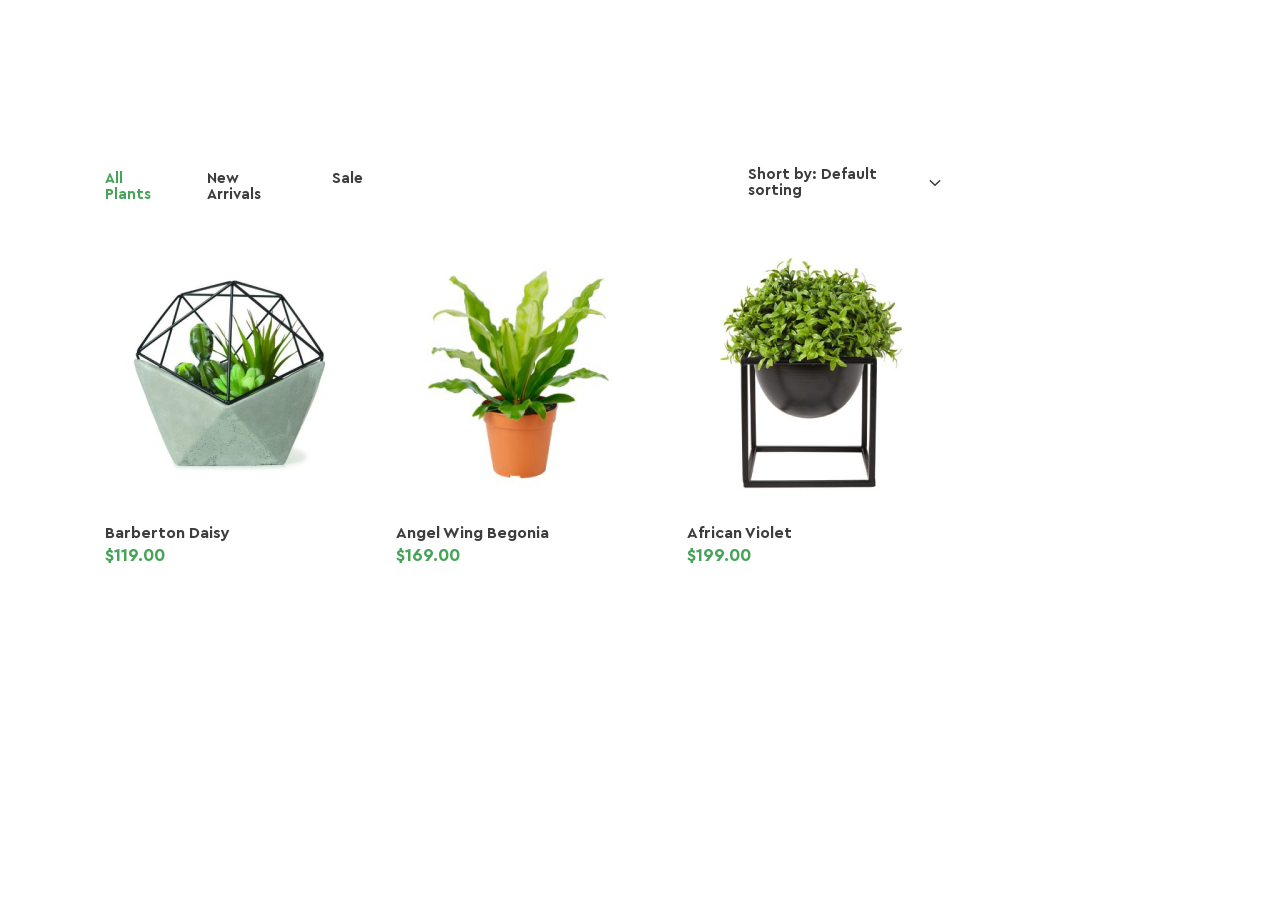
==== commit a24abb7d: "Bag fixed, new tags added" ====
--- a/index.html
+++ b/index.html
@@ -6,105 +6,230 @@
     <link rel="stylesheet" href="css/fonts.css">
     <link rel="stylesheet" href="styles/styles.css">
     <title>Document</title>
+    <style>
+* {
+    margin: 0;
+    padding: 0;
+    border: none;
+    outline: none;
+    box-sizing: border-box;
+ }
+body{
+    width: 1050px;
+    height: 676px;
+    top: -364px;
+    left: -1080px;
+    padding: 171px 105px 101px 105px;
+    background: rgba(255, 255, 255, 1);
+ }
+ /* header */
+header{
+    display: flex;
+    width: 838px;
+    height: 23px;
+    border: none;
+ }
+ .all_plants{
+    font-weight: 700;
+    font-size: 15px;
+    line-height: 16px;
+    text-decoration: none;
+    color: rgba(70, 163, 88, 1);
+ }
+ .all_plants:hover{
+    text-decoration: underline; 
+    text-decoration-thickness: 2px;
+ }
+ .new_arrivals{
+     font-weight: 400;
+     font-size: 15px;
+     line-height: 16px;
+     text-decoration: none;
+     padding-left: 37px;
+     color: rgba(61, 61, 61, 1);
+ }
+ .new_arrivals:hover{
+    text-decoration: underline; 
+    text-decoration-thickness: 2px;
+ }
+ .sale{
+    padding-left: 40px;
+     font-size: 15px;
+     font-weight: 400;
+     line-height: 16px;
+     text-decoration: none;
+     color: rgba(61, 61, 61, 1);
+ }
+ .sale:hover{
+    text-decoration: underline; 
+    text-decoration-thickness: 2px;
+ }
+ .short_by_default_sorting{
+    display: flex;
+    font-weight: 400;
+    text-decoration: none;
+    justify-content: center;
+    align-items: center;
+    font-size: 15px;
+    line-height: 16px;
+    padding-left: 385px;
+    color:rgba(61, 61, 61, 1);
+ }
+ /* main */
+ main{
+    display: flex;
+    width: 840px;
+    height: 350px;
+    top: 225px;
+    left: 105px;
+    gap: 33px; 
+    padding-top: 31px;
+ }
+ div{
+    width: 258px;
+    height: 350px;
+    display: flex;
+    flex-direction: column;
+    color: black;
+ }
+ .african_violet{
+    width: 258px;
+    height: 350px;
+    display: flex;
+    flex-direction: column;
+    color: black;
+ }
+ .african_violet:hover > .old_price{
+    opacity: 1;
+ }
+.div_class{
+    width: 258px;
+    height: 300px;
+}
+.discount{
+    padding: 7px 8px 6px 9px;
+    margin-top: 14px;
+    font-weight: 500;
+    font-size: 16px;
+    line-height: 16px;
+    background-color: rgba(70, 163, 88, 1);
+    color: rgba(255, 255, 255, 1);
+    position: absolute;
+    opacity: 0;
+}
+ .image{
+    margin: 25px 0 25px;
+    width: 250px;
+    height: 250px;
+ }
+ .btn{
+   width: 125px;
+   height: 35px;
+   gap: 27px;
+   margin-top: -40px;
+   margin-left: 70px;
+   position: relative;
+   display: flex;
+   flex-direction: row;
+   opacity: 0; 
+}
+.div_class:hover{
+    border-top: 1px solid rgba(70, 163, 88, 1);
+}
+.div_class:hover > .discount{
+    opacity: 1;  
+}
+.div_class:hover > .btn{
+    opacity: 1;
+}
+.inf{
+font-size: 16px;
+font-weight: 400;
+line-height: 16px;
+color: rgba(61, 61, 61, 1);
+}
+.price{
+    padding-top: 6px;
+    font-size: 18px;
+    font-weight: 700;
+    line-height: 16px;
+    color:  rgba(70, 163, 88, 1);
+}
+.old_price{
+    font-size: 18px;
+    font-weight: 400;
+    line-height: 16px;
+    color: rgba(165, 165, 165, 1);
+    position: relative;
+    margin-top: -15px;
+    margin-left: 80px;
+    opacity: 0;
+}
+    </style>
 </head>
 <body>
      <header>
-        <div class="div_list_left">
-           <a class="all_plants" href="#">
-             All Plants
-           </a>
-           <a class="new_arrivals_sale" href="#">
-             New Arrivals
-           </a>
-           <a class="new_arrivals_sale" href="#">
-             Sale
-           </a>
+        <a class="all_plants"  href="#">
+            All Plants
+        </a>
+        <a  class="new_arrivals"  href="#">
+            New Arrivals
+        </a>
+        <a class="sale"  href="#">
+            Sale
+        </a>
+        <a class="short_by_default_sorting" href="#">
+            Short by: Default sorting
+            <img src="images/default_sorting.svg" alt="">
+        </a>
+     </header>
+     <main>
+        <div>
+            <div class="div_class">
+                <img class="image"  src="images/barberton_daisy.png" alt="Barberton Daisy">
+                <div class="btn">
+                    <img src="images/log_shopping.svg" alt="">
+                    <img src="images/log_like.svg" alt="">
+                    <img src="images/log_search.svg" alt="">
+                </div>
+            </div>
+            <p class="inf">Barberton Daisy</p>
+            <p class="price">$119.00</p>
         </div>
-        <div class="div_list_right" >
-            <p class="short_by">
-                Short by:
-                <a class="default" href="#">
-                    Default sorting
-                    <img src="images/default_sorting.svg" alt="default sorting">
-                </a>
+        <div>
+            <div class="div_class">
+                <img class="image"  src="images/begonia.png" alt="Angel Wing Begonia">
+                <div class="btn">
+                    <img src="images/log_shopping.svg" alt="">
+                    <img src="images/log_like.svg" alt="">
+                    <img src="images/log_search.svg" alt="">
+                </div>
+            </div>
+            <p class="inf">Angel Wing Begonia</p>
+            <p class="price">$169.00</p>
+        </div>
+        <div class="african_violet">
+            <div class="div_class">
+                <p class="discount"  >
+                    13% OFF
+                </p>
+                <img class="image"  src="images/african_violet.png" alt="African Violet">
+                <div class="btn">
+                    <img src="images/log_shopping.svg" alt="">
+                    <img src="images/log_like.svg" alt="">
+                    <img src="images/log_search.svg" alt="">
+                </div>
+            </div>
+            <p class="inf">
+                African Violet
+            </p>
+            <p class="price">
+                $199.00
+            </p>
+            <p class="old_price" >
+                <s>$229.00</s>
             </p>
         </div>
-     </header>
-     <main>
-        <div class="div__flower">
-            <div class="images">
-                <img src="images/barberton_daisy.png" alt="barberton daisy">
-                <div class="btn">
-                    <a href="#">
-                        <img src="images/log_shopping.svg" alt="shopping">
-                    </a>
-                    <a href="#">
-                        <img src="images/log_like.svg" alt="like">
-                    </a>
-                    <a href="#">
-                        <img src="images/log_search.svg" alt="search">
-                    </a>       
-                </div>
-            </div>
-                <p class="flower">
-                    Barberton Daisy
-                </p>
-                <p class="price">
-                    $119.00
-                </p>
-        </div>
-        <div class="div__flower">
-            <div class="images">
-                <img src="images/begonia.png" alt="angel wing begonia">
-                <div class="btn">
-                    <a href="#">
-                        <img src="images/log_shopping.svg" alt="shopping">
-                    </a>
-                    <a href="#">
-                        <img src="images/log_like.svg" alt="like">
-                    </a>
-                    <a href="#">
-                        <img src="images/log_search.svg" alt="search">
-                    </a>       
-                </div>
-            </div>
-                <p class="flower">
-                    Angel Wing Begonia
-                </p>
-                <p class="price">
-                    $169.00
-                </p>
-        </div>
-        <div class="div__flower">
-            <div class="images">
-                <p class="discount">
-                    13% OFF
-                </p>
-                <img src="images/african_violet.png" alt="african violet">
-                <div class="btn">
-                    <a href="#">
-                        <img src="images/log_shopping.svg" alt="shopping">
-                    </a>
-                    <a href="#">
-                        <img src="images/log_like.svg" alt="like">
-                    </a>
-                    <a href="#">
-                        <img src="images/log_search.svg" alt="search">
-                    </a>       
-                </div>
-            </div>
-                <p class="flower">
-                    African Violet
-                </p>
-                <p class="price">
-                    $199.00
-                </p>
-                <p class="old_price" >
-                    <del>
-                       $229.00
-                    </del>
-                </p>
-            </div>
      </main>
 </body>
 </html>
--- a/css/fonts.css
+++ b/css/fonts.css
@@ -8,24 +8,8 @@
 
   @font-face {
     font-family: "CeraPro";
-    src: local("CeraPro-Medium"),
-      url("../fonts/CeraPro-Medium.woff2") format("woff2"),
-      font-weight: 500;
-      font-style: normal;
-  }
-
-  @font-face {
-    font-family: "CeraPro";
     src: local("CeraPro-Bold"),
       url("../fonts/CeraPro-Bold.woff2") format("woff2"),
       font-weight: 700;
       font-style: normal;
   }
-
-  @font-face {
-    font-family: "CeraPro";
-    src: local("CeraPro-Black"),
-      url("../fonts/CeraPro-Black.woff2") format("woff2"),
-      font-weight: 900;
-      font-style: normal;
-  }
--- a/styles/styles.css
+++ b/styles/styles.css
@@ -5,140 +5,42 @@
     outline: none;
     box-sizing: border-box;
   }
+ 
+  @font-face {
+   font-family: "CeraPro";
+   src: local("CeraPro-Regular"),
+     url("../fonts/CeraPro-Regular.woff2") format("woff2"),
+     font-weight: 400;
+     font-style: normal;
+ }
+ @font-face {
+   font-family: "CeraPro";
+   src: local("CeraPro-Bold"),
+     url("../fonts/CeraPro-Bold.woff2") format("woff2"),
+     font-weight: 700;
+     font-style: normal;
+ }
+
 body{
     font-family: "CeraPro", sans-serif;
+    width: 1050px;
+    height: 676px;
+    top: -364px;
+    left: -1080px;
+    padding: 171px 105px 101px 105px;
+    color:rgba(255, 255, 255, 1);
   }
 
 /* header */
 header{
+   justify-content: space-between;
+    width: 838px;
+    height: 23px;
+    top: 171px;
+    left: 105px;
     display: flex;
-    padding-top: 171px;
-    padding-left: 105px;
-    padding-right: 107px;
-    justify-content: space-between;
+    width: 838px;
+    border-width: 0px, 0px, 0px, 0px;
+    border-style: solid;
+    border-color: rgba(70, 163, 88, 1);
 }
-.div_list_left{
-   display: flex;
-   gap: 37px;
-}
-.all_plants{
-    font-weight: 700;
-    font-size: 15px;
-    line-height: 16px;
-    color: #46A358;
-    text-decoration: none;
-}
- .all_plants:hover{
-   text-decoration: underline; 
-   text-decoration-thickness: 2px;
-}
-  .new_arrivals_sale{
-   font-weight: 400;
-   font-size: 15px;
-   line-height: 16px;
-   color: #3D3D3D;
-   text-decoration: none;
-}
-.new_arrivals_sale:hover{
-   text-decoration: underline;
-   text-decoration-thickness: 2px;
-}
-.div_list_right{
-   justify-content: space-between;
-}
-.short_by{
-   display: flex;
-   gap: 8px;
-   font-size: 15px;
-   font-weight: 400;
-   line-height: 16px;
-   color: #3D3D3D;
-}
-.default{
-   display: flex;
-   text-decoration: none;
-   color: #3D3D3D;
-}
-
-/* main */
-main{
-   padding: 31px 105px 101px 105px;
-   display: flex;
-}
-.div__flower{
-   display: block;
-}
-.images{
-   justify-content: center;
-   align-items: center;
-   width: 258px;
-   height: 300px;
-   position: relative;
-   gap: 33px;
-}
-.images:hover{
-   border-top: 1px solid #46A358;
-}
-.discount{
-    width: 80px;
-    height: 29px;
-    top: 14px;
-    font-size: 16px;
-    font-weight: 500;
-    line-height: 16px;
-    background:#46A358;
-    color: #FFFFFF;
-    position: absolute;
-    display: flex;
-    justify-content: center;
-    align-items: center;
-    opacity: 0;
-    transition: 0.6s;
-}
-.discount:hover{
-   opacity: 1;
-}
-.btn{
-   width: 125px;
-   height: 35px;
-   top: 238px;
-   left: 67px;
-   gap: 26px;
-   position: absolute;
-   background: rgba(0, 0, 0, 0. 6);
-   display: flex;
-   justify-content: center;
-   align-items: center;
-   flex-direction: row;
-   opacity: 0;
-   transition: 0.6s;
-}
-.btn:hover{
-   opacity: 1;
-}
-.flower{
-font-size: 16px;
-font-weight: 400;
-line-height: 16px;
-color:#3D3D3D;
-}
-.price{
-font-size: 18px;
-font-weight: 700;
-line-height: 16px;
-color:#46A358;
-}
-.old_price{
-   bottom: -97px;
-   right: 190px;
-   font-size: 18px;
-   font-weight: 400;
-   line-height: 16px;
-   color: #A5A5A5;  
-   position: absolute;
-   opacity: 0;
-   transition: 0.6s;
-}
-.old_price:hover{
-   opacity: 1;
-}
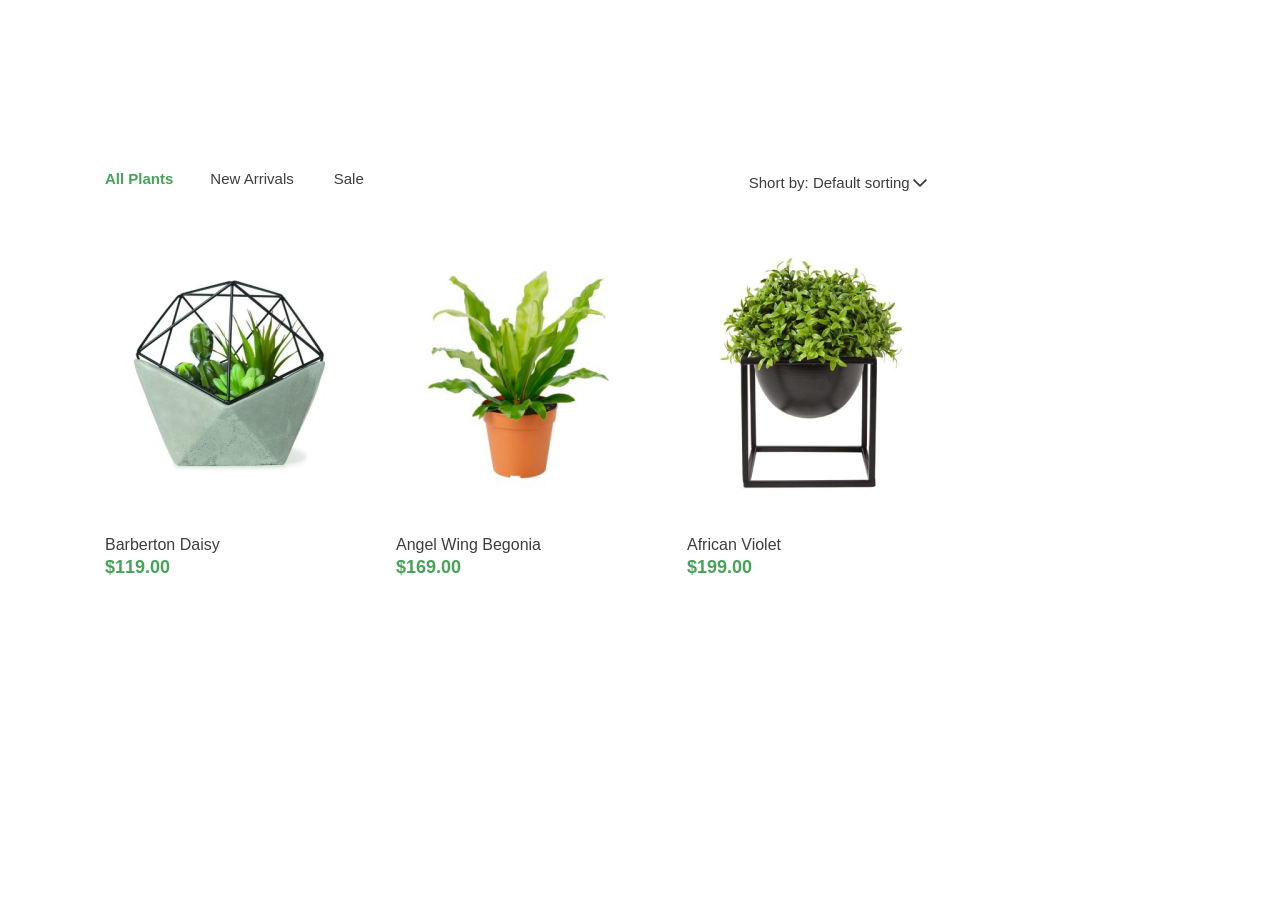
==== commit 14107a78: "Bag fixed, new tags added" ====
--- a/index.html
+++ b/index.html
@@ -15,6 +15,7 @@
     box-sizing: border-box;
  }
 body{
+    font-family:  "Cera Pro", sans-serif;
     width: 1050px;
     height: 676px;
     top: -364px;
@@ -85,77 +86,167 @@
     gap: 33px; 
     padding-top: 31px;
  }
- div{
+
+ /* barberton_daisy */
+ .shop_barberton_daisy{
     width: 258px;
     height: 350px;
     display: flex;
     flex-direction: column;
-    color: black;
- }
- .african_violet{
-    width: 258px;
-    height: 350px;
-    display: flex;
-    flex-direction: column;
-    color: black;
- }
- .african_violet:hover > .old_price{
+ }
+.barberton_daisy{
+    width: 258px;
+    height: 300px;
+}
+.barberton_daisy:hover{
+    border-top: 1px solid rgba(70, 163, 88, 1);
+}
+.barberton_daisy:hover > .btn_barberton_daisy{
     opacity: 1;
- }
-.div_class{
-    width: 258px;
-    height: 300px;
-}
-.discount{
-    padding: 7px 8px 6px 9px;
-    margin-top: 14px;
-    font-weight: 500;
-    font-size: 16px;
-    line-height: 16px;
-    background-color: rgba(70, 163, 88, 1);
-    color: rgba(255, 255, 255, 1);
-    position: absolute;
-    opacity: 0;
-}
- .image{
+}
+.image_barberton_daisy{
     margin: 25px 0 25px;
     width: 250px;
     height: 250px;
  }
- .btn{
-   width: 125px;
-   height: 35px;
+ .btn_barberton_daisy{
    gap: 27px;
-   margin-top: -40px;
+   margin-top: -30px;
    margin-left: 70px;
    position: relative;
    display: flex;
    flex-direction: row;
    opacity: 0; 
 }
-.div_class:hover{
-    border-top: 1px solid rgba(70, 163, 88, 1);
-}
-.div_class:hover > .discount{
-    opacity: 1;  
-}
-.div_class:hover > .btn{
-    opacity: 1;
-}
-.inf{
-font-size: 16px;
-font-weight: 400;
-line-height: 16px;
-color: rgba(61, 61, 61, 1);
-}
-.price{
+img{
+    width: 20px;
+    height: 20px;
+}
+.name_barberton_daisy{
+    font-size: 16px;
+    font-weight: 400;
+    line-height: 16px;
+    color: rgba(61, 61, 61, 1);
+    padding-top: 12px;
+}
+.price_barberton_daisy{
     padding-top: 6px;
     font-size: 18px;
     font-weight: 700;
     line-height: 16px;
     color:  rgba(70, 163, 88, 1);
 }
-.old_price{
+
+/* angel_wing_begonia */
+.shop_angel_wing_begonia{
+    width: 258px;
+    height: 350px;
+    display: flex;
+    flex-direction: column;
+ }
+.angel_wing_begonia{
+    width: 258px;
+    height: 300px;
+}
+.angel_wing_begonia:hover{
+    border-top: 1px solid rgba(70, 163, 88, 1);
+}
+.angel_wing_begonia:hover > .btn_angel_wing_begonia{
+    opacity: 1; 
+}
+.image_angel_wing_begonia{
+    margin: 25px 0 25px;
+    width: 250px;
+    height: 250px;
+ }
+ .btn_angel_wing_begonia{
+   width: 125px;
+   height: 35px;
+   gap: 27px;
+   margin-top: -30px;
+   margin-left: 70px;
+   position: relative;
+   display: flex;
+   flex-direction: row;
+   opacity: 0; 
+}
+.name_angel_wing_begonia{
+    font-size: 16px;
+    font-weight: 400;
+    line-height: 16px;
+    color: rgba(61, 61, 61, 1);
+    padding-top: 12px;
+}
+.price_angel_wing_begonia{
+    padding-top: 6px;
+    font-size: 18px;
+    font-weight: 700;
+    line-height: 16px;
+    color:  rgba(70, 163, 88, 1);
+}
+
+/* african_violet */
+.shop_african_violet{
+    width: 258px;
+    height: 350px;
+    display: flex;
+    flex-direction: column;
+ }
+.african_violet{
+    width: 258px;
+    height: 300px;
+}
+.african_violet:hover{
+    border-top: 1px solid rgba(70, 163, 88, 1);
+}
+.discount_african_violet{
+    padding: 7px 8px 6px 9px;
+    margin-top: 14px;
+    font-weight: 500;
+    font-size: 16px;
+    line-height: 16px;
+    background-color: rgba(70, 163, 88, 1);
+    color: rgba(255, 255, 255, 1);
+    position: absolute;
+    opacity: 0;
+}
+.african_violet:hover >  .discount_african_violet{
+    opacity: 1; 
+}
+.image_african_violet{
+    margin: 25px 0 25px;
+    width: 250px;
+    height: 250px;
+ }
+ .btn_african_violet{
+   width: 125px;
+   height: 35px;
+   gap: 27px;
+   margin-top: -30px;
+   margin-left: 70px;
+   position: relative;
+   display: flex;
+   flex-direction: row;
+   opacity: 0; 
+}
+.african_violet:hover >  .btn_african_violet{
+    opacity: 1; 
+}
+.name_african_violet{
+    padding-top: 12px;
+    font-size: 16px;
+    font-weight: 400;
+    line-height: 16px;
+    color: rgba(61, 61, 61, 1);
+}
+.price_african_violet{
+    font-size: 18px;
+    font-weight: 700;
+    line-height: 16px;
+    color:  rgba(70, 163, 88, 1);
+    padding-top: 6px;
+}
+.old_price_african_violet{
     font-size: 18px;
     font-weight: 400;
     line-height: 16px;
@@ -164,6 +255,9 @@
     margin-top: -15px;
     margin-left: 80px;
     opacity: 0;
+}
+.shop_african_violet:hover >  .old_price_african_violet{
+    opacity: 1;
 }
     </style>
 </head>
@@ -184,50 +278,52 @@
         </a>
      </header>
      <main>
-        <div>
-            <div class="div_class">
-                <img class="image"  src="images/barberton_daisy.png" alt="Barberton Daisy">
-                <div class="btn">
+        <div class="shop_barberton_daisy" >
+            <div class="barberton_daisy">
+                <img class="image_barberton_daisy"  src="images/barberton_daisy.png" alt="flower barberton daisy">
+                <div class="btn_barberton_daisy">
+                    <img src="images/log_shopping.svg" alt="shopping">
+                    <img src="images/log_like.svg" alt="like">
+                    <img src="images/log_search.svg" alt="search">
+                </div>
+            </div>
+            <p class="name_barberton_daisy">Barberton Daisy</p>
+            <p class="price_barberton_daisy">$119.00</p>
+        </div>
+        <div class="shop_angel_wing_begonia" >
+            <div class="angel_wing_begonia">
+                <img class="image_angel_wing_begonia"  src="images/begonia.png" alt="Angel Wing Begonia">
+                <div class="btn_angel_wing_begonia">
                     <img src="images/log_shopping.svg" alt="">
                     <img src="images/log_like.svg" alt="">
                     <img src="images/log_search.svg" alt="">
                 </div>
             </div>
-            <p class="inf">Barberton Daisy</p>
-            <p class="price">$119.00</p>
+            <p class="name_angel_wing_begonia">Angel Wing Begonia</p>
+            <p class="price_angel_wing_begonia">$169.00</p>
         </div>
-        <div>
-            <div class="div_class">
-                <img class="image"  src="images/begonia.png" alt="Angel Wing Begonia">
-                <div class="btn">
+        <div class="shop_african_violet">
+            <div class="african_violet">
+                <p class="discount_african_violet"  >
+                    13% OFF
+                </p>
+                <img class="image_african_violet"  src="images/african_violet.png" alt="African Violet">
+                <div class="btn_african_violet">
                     <img src="images/log_shopping.svg" alt="">
                     <img src="images/log_like.svg" alt="">
                     <img src="images/log_search.svg" alt="">
                 </div>
             </div>
-            <p class="inf">Angel Wing Begonia</p>
-            <p class="price">$169.00</p>
-        </div>
-        <div class="african_violet">
-            <div class="div_class">
-                <p class="discount"  >
-                    13% OFF
-                </p>
-                <img class="image"  src="images/african_violet.png" alt="African Violet">
-                <div class="btn">
-                    <img src="images/log_shopping.svg" alt="">
-                    <img src="images/log_like.svg" alt="">
-                    <img src="images/log_search.svg" alt="">
-                </div>
-            </div>
-            <p class="inf">
+            <p class="name_african_violet">
                 African Violet
             </p>
-            <p class="price">
+            <p class="price_african_violet">
                 $199.00
             </p>
-            <p class="old_price" >
-                <s>$229.00</s>
+            <p class="old_price_african_violet" >
+                <s>
+                    $229.00
+                </s>
             </p>
         </div>
      </main>
--- a/styles/styles.css
+++ b/styles/styles.css
@@ -1,12 +1,5 @@
-* {
-    margin: 0;
-    padding: 0;
-    border: none;
-    outline: none;
-    box-sizing: border-box;
-  }
- 
-  @font-face {
+
+ @font-face {
    font-family: "CeraPro";
    src: local("CeraPro-Regular"),
      url("../fonts/CeraPro-Regular.woff2") format("woff2"),
@@ -19,28 +12,4 @@
      url("../fonts/CeraPro-Bold.woff2") format("woff2"),
      font-weight: 700;
      font-style: normal;
- }
-
-body{
-    font-family: "CeraPro", sans-serif;
-    width: 1050px;
-    height: 676px;
-    top: -364px;
-    left: -1080px;
-    padding: 171px 105px 101px 105px;
-    color:rgba(255, 255, 255, 1);
-  }
-
-/* header */
-header{
-   justify-content: space-between;
-    width: 838px;
-    height: 23px;
-    top: 171px;
-    left: 105px;
-    display: flex;
-    width: 838px;
-    border-width: 0px, 0px, 0px, 0px;
-    border-style: solid;
-    border-color: rgba(70, 163, 88, 1);
-}
+ }
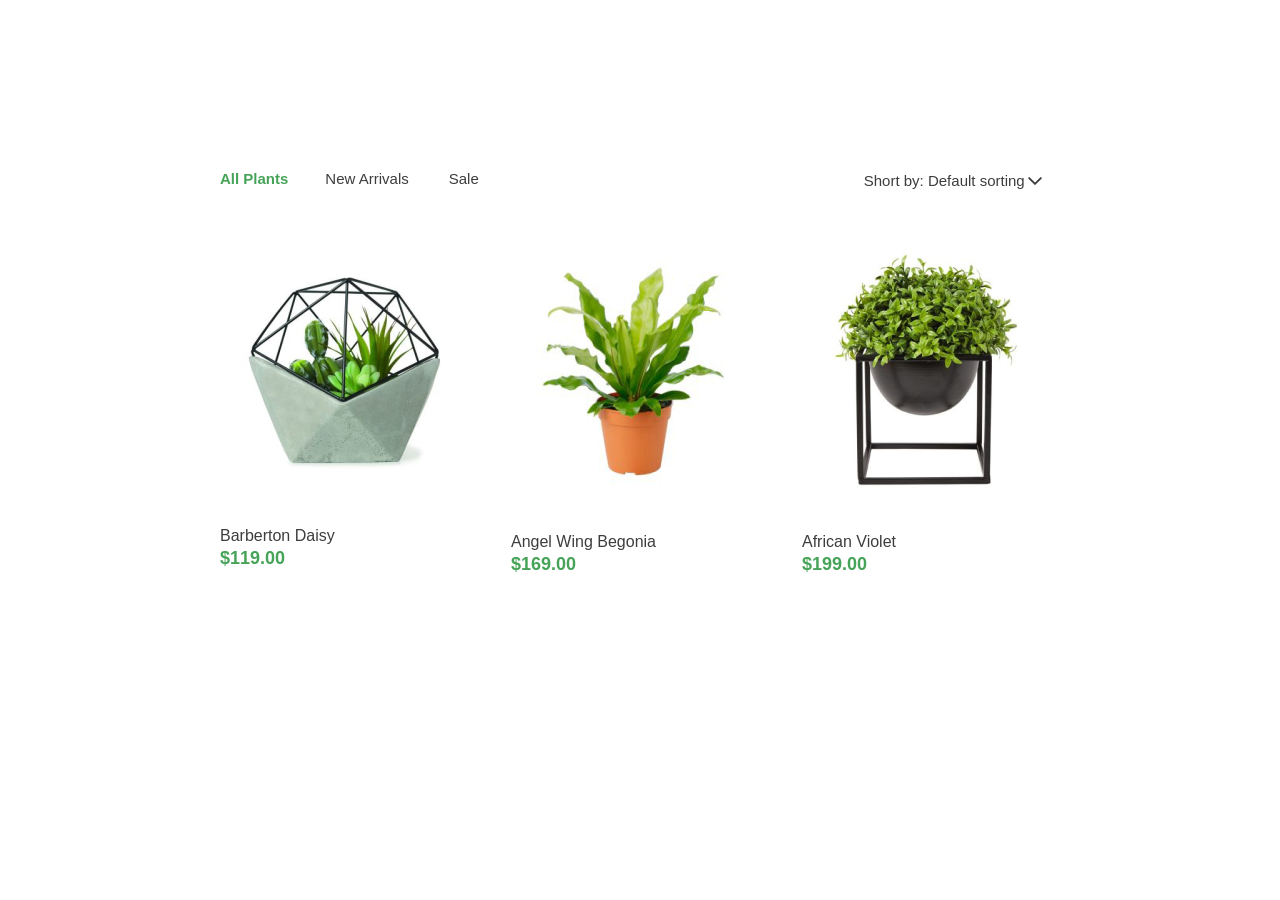
==== commit 4b3a5399: "Centered cotent" ====
--- a/index.html
+++ b/index.html
@@ -17,18 +17,14 @@
 body{
     font-family:  "Cera Pro", sans-serif;
     width: 1050px;
-    height: 676px;
-    top: -364px;
-    left: -1080px;
     padding: 171px 105px 101px 105px;
+    margin: 0 auto;
     background: rgba(255, 255, 255, 1);
  }
  /* header */
 header{
     display: flex;
     width: 838px;
-    height: 23px;
-    border: none;
  }
  .all_plants{
     font-weight: 700;
@@ -54,7 +50,7 @@
     text-decoration-thickness: 2px;
  }
  .sale{
-    padding-left: 40px;
+     padding-left: 40px;
      font-size: 15px;
      font-weight: 400;
      line-height: 16px;
@@ -80,12 +76,9 @@
  main{
     display: flex;
     width: 840px;
-    height: 350px;
-    top: 225px;
-    left: 105px;
+    padding-top: 31px;
     gap: 33px; 
-    padding-top: 31px;
- }
+ }    
 
  /* barberton_daisy */
  .shop_barberton_daisy{
@@ -96,7 +89,6 @@
  }
 .barberton_daisy{
     width: 258px;
-    height: 300px;
 }
 .barberton_daisy:hover{
     border-top: 1px solid rgba(70, 163, 88, 1);
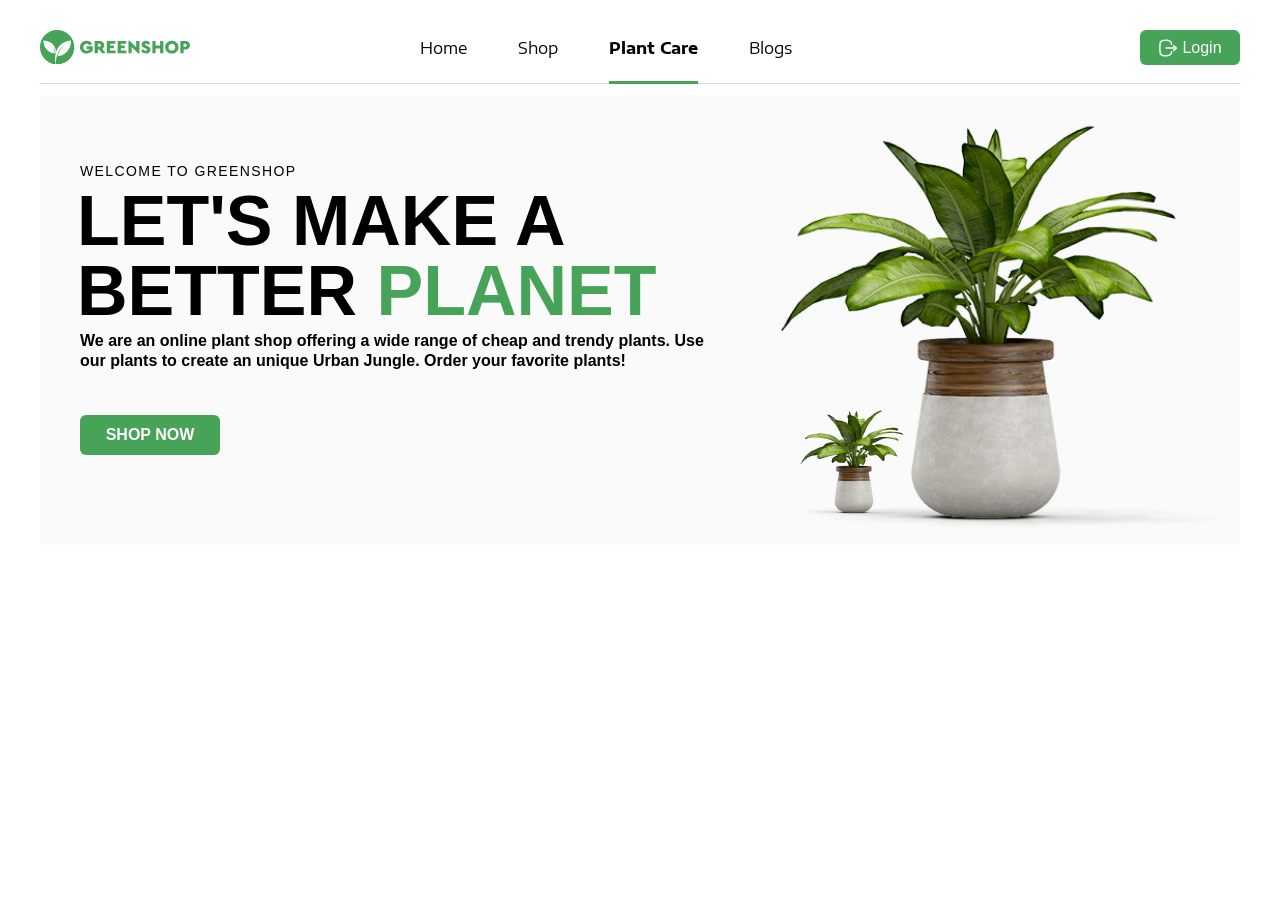
==== commit c8fd3b69: "New web page 10.1" ====
--- a/index.html
+++ b/index.html
@@ -3,321 +3,92 @@
 <head>
     <meta charset="UTF-8">
     <meta name="viewport" content="width=device-width, initial-scale=1.0">
-    <link rel="stylesheet" href="css/fonts.css">
-    <link rel="stylesheet" href="styles/styles.css">
-    <title>Document</title>
-    <style>
-* {
-    margin: 0;
-    padding: 0;
-    border: none;
-    outline: none;
-    box-sizing: border-box;
- }
-body{
-    font-family:  "Cera Pro", sans-serif;
-    width: 1050px;
-    padding: 171px 105px 101px 105px;
-    margin: 0 auto;
-    background: rgba(255, 255, 255, 1);
- }
- /* header */
-header{
-    display: flex;
-    width: 838px;
- }
- .all_plants{
-    font-weight: 700;
-    font-size: 15px;
-    line-height: 16px;
-    text-decoration: none;
-    color: rgba(70, 163, 88, 1);
- }
- .all_plants:hover{
-    text-decoration: underline; 
-    text-decoration-thickness: 2px;
- }
- .new_arrivals{
-     font-weight: 400;
-     font-size: 15px;
-     line-height: 16px;
-     text-decoration: none;
-     padding-left: 37px;
-     color: rgba(61, 61, 61, 1);
- }
- .new_arrivals:hover{
-    text-decoration: underline; 
-    text-decoration-thickness: 2px;
- }
- .sale{
-     padding-left: 40px;
-     font-size: 15px;
-     font-weight: 400;
-     line-height: 16px;
-     text-decoration: none;
-     color: rgba(61, 61, 61, 1);
- }
- .sale:hover{
-    text-decoration: underline; 
-    text-decoration-thickness: 2px;
- }
- .short_by_default_sorting{
-    display: flex;
-    font-weight: 400;
-    text-decoration: none;
-    justify-content: center;
-    align-items: center;
-    font-size: 15px;
-    line-height: 16px;
-    padding-left: 385px;
-    color:rgba(61, 61, 61, 1);
- }
- /* main */
- main{
-    display: flex;
-    width: 840px;
-    padding-top: 31px;
-    gap: 33px; 
- }    
-
- /* barberton_daisy */
- .shop_barberton_daisy{
-    width: 258px;
-    height: 350px;
-    display: flex;
-    flex-direction: column;
- }
-.barberton_daisy{
-    width: 258px;
-}
-.barberton_daisy:hover{
-    border-top: 1px solid rgba(70, 163, 88, 1);
-}
-.barberton_daisy:hover > .btn_barberton_daisy{
-    opacity: 1;
-}
-.image_barberton_daisy{
-    margin: 25px 0 25px;
-    width: 250px;
-    height: 250px;
- }
- .btn_barberton_daisy{
-   gap: 27px;
-   margin-top: -30px;
-   margin-left: 70px;
-   position: relative;
-   display: flex;
-   flex-direction: row;
-   opacity: 0; 
-}
-img{
-    width: 20px;
-    height: 20px;
-}
-.name_barberton_daisy{
-    font-size: 16px;
-    font-weight: 400;
-    line-height: 16px;
-    color: rgba(61, 61, 61, 1);
-    padding-top: 12px;
-}
-.price_barberton_daisy{
-    padding-top: 6px;
-    font-size: 18px;
-    font-weight: 700;
-    line-height: 16px;
-    color:  rgba(70, 163, 88, 1);
-}
-
-/* angel_wing_begonia */
-.shop_angel_wing_begonia{
-    width: 258px;
-    height: 350px;
-    display: flex;
-    flex-direction: column;
- }
-.angel_wing_begonia{
-    width: 258px;
-    height: 300px;
-}
-.angel_wing_begonia:hover{
-    border-top: 1px solid rgba(70, 163, 88, 1);
-}
-.angel_wing_begonia:hover > .btn_angel_wing_begonia{
-    opacity: 1; 
-}
-.image_angel_wing_begonia{
-    margin: 25px 0 25px;
-    width: 250px;
-    height: 250px;
- }
- .btn_angel_wing_begonia{
-   width: 125px;
-   height: 35px;
-   gap: 27px;
-   margin-top: -30px;
-   margin-left: 70px;
-   position: relative;
-   display: flex;
-   flex-direction: row;
-   opacity: 0; 
-}
-.name_angel_wing_begonia{
-    font-size: 16px;
-    font-weight: 400;
-    line-height: 16px;
-    color: rgba(61, 61, 61, 1);
-    padding-top: 12px;
-}
-.price_angel_wing_begonia{
-    padding-top: 6px;
-    font-size: 18px;
-    font-weight: 700;
-    line-height: 16px;
-    color:  rgba(70, 163, 88, 1);
-}
-
-/* african_violet */
-.shop_african_violet{
-    width: 258px;
-    height: 350px;
-    display: flex;
-    flex-direction: column;
- }
-.african_violet{
-    width: 258px;
-    height: 300px;
-}
-.african_violet:hover{
-    border-top: 1px solid rgba(70, 163, 88, 1);
-}
-.discount_african_violet{
-    padding: 7px 8px 6px 9px;
-    margin-top: 14px;
-    font-weight: 500;
-    font-size: 16px;
-    line-height: 16px;
-    background-color: rgba(70, 163, 88, 1);
-    color: rgba(255, 255, 255, 1);
-    position: absolute;
-    opacity: 0;
-}
-.african_violet:hover >  .discount_african_violet{
-    opacity: 1; 
-}
-.image_african_violet{
-    margin: 25px 0 25px;
-    width: 250px;
-    height: 250px;
- }
- .btn_african_violet{
-   width: 125px;
-   height: 35px;
-   gap: 27px;
-   margin-top: -30px;
-   margin-left: 70px;
-   position: relative;
-   display: flex;
-   flex-direction: row;
-   opacity: 0; 
-}
-.african_violet:hover >  .btn_african_violet{
-    opacity: 1; 
-}
-.name_african_violet{
-    padding-top: 12px;
-    font-size: 16px;
-    font-weight: 400;
-    line-height: 16px;
-    color: rgba(61, 61, 61, 1);
-}
-.price_african_violet{
-    font-size: 18px;
-    font-weight: 700;
-    line-height: 16px;
-    color:  rgba(70, 163, 88, 1);
-    padding-top: 6px;
-}
-.old_price_african_violet{
-    font-size: 18px;
-    font-weight: 400;
-    line-height: 16px;
-    color: rgba(165, 165, 165, 1);
-    position: relative;
-    margin-top: -15px;
-    margin-left: 80px;
-    opacity: 0;
-}
-.shop_african_violet:hover >  .old_price_african_violet{
-    opacity: 1;
-}
-    </style>
+    <title>GREENSHOP</title>
+    <link rel="stylesheet" href="./css/reset.css">
+    <link rel="stylesheet" href="./css/main_page_style.css">
 </head>
 <body>
-     <header>
-        <a class="all_plants"  href="#">
-            All Plants
-        </a>
-        <a  class="new_arrivals"  href="#">
-            New Arrivals
-        </a>
-        <a class="sale"  href="#">
-            Sale
-        </a>
-        <a class="short_by_default_sorting" href="#">
-            Short by: Default sorting
-            <img src="images/default_sorting.svg" alt="">
-        </a>
-     </header>
-     <main>
-        <div class="shop_barberton_daisy" >
-            <div class="barberton_daisy">
-                <img class="image_barberton_daisy"  src="images/barberton_daisy.png" alt="flower barberton daisy">
-                <div class="btn_barberton_daisy">
-                    <img src="images/log_shopping.svg" alt="shopping">
-                    <img src="images/log_like.svg" alt="like">
-                    <img src="images/log_search.svg" alt="search">
+    <header>
+        <div class="header_wrapper">
+            <div class="header_logo">
+                <img src="images/logo.svg" alt="logo">
+            </div>
+            <nav class="nav">
+                <a class="nav_item" href="#">Home</a>
+                <a class="nav_item" href="#">Shop</a>
+                <div class="menu_parent">
+                    <a class="nav_item active_page" href="#">Plant Care</a>
+                    <ul class="menu">
+                        <li>
+                            <a href="#">Drainage</a>
+                        </li>
+                        <li>
+                            <a href="#">Fungicides</a>
+                        </li>
+                        <li>
+                            <a href="#">Fertilizer</a>
+                        </li>
+                        <li>
+                            <a href="#">Priming</a>
+                            <ul class="menu inf">
+                                <li>
+                                    <a href="#">Universal</a>
+                                </li>
+                                <li>
+                                    <a href="#">For Ficus</a>
+                                </li>
+                                <li>
+                                    <a href="#">For Cacti</a>
+                                </li>
+                                <li>
+                                    <a href="#">For Citrus</a>
+                                </li>
+                                <li>
+                                    <a href="#">For those in bloom</a>
+                                </li>
+                                <li>
+                                    <a href="#">For Orchids</a>
+
+                                </li>
+                            </ul>
+                        </li>
+                    </ul>
                 </div>
+                <a class="nav_item" href="#">Blogs</a>
+            </nav>
+
+            <div class="login_btn_wrapper">
+                <button class="login_btn">
+                    <img src="images/login.svg" alt="login">
+                    <span>Login</span>
+                </button>
+
             </div>
-            <p class="name_barberton_daisy">Barberton Daisy</p>
-            <p class="price_barberton_daisy">$119.00</p>
+
         </div>
-        <div class="shop_angel_wing_begonia" >
-            <div class="angel_wing_begonia">
-                <img class="image_angel_wing_begonia"  src="images/begonia.png" alt="Angel Wing Begonia">
-                <div class="btn_angel_wing_begonia">
-                    <img src="images/log_shopping.svg" alt="">
-                    <img src="images/log_like.svg" alt="">
-                    <img src="images/log_search.svg" alt="">
+    </header>
+    <main>
+        <div class="main_content_wrapper">
+            <div class="left_block">
+                <div class="title">
+                    WELCOME TO GREENSHOP
                 </div>
+                <div class="tagline">
+                    LET'S MAKE A<br>BETTER <span>PLANET</span>
+                </div>
+                <div class="content-text">
+                    We are an online plant shop offering a wide range of cheap and trendy plants. Use our plants to
+                    create an unique Urban Jungle. Order your favorite plants!
+                </div>
+                <button class="shop_btn">SHOP NOW</button>
             </div>
-            <p class="name_angel_wing_begonia">Angel Wing Begonia</p>
-            <p class="price_angel_wing_begonia">$169.00</p>
+            <div class="right_block">
+
+                <img class="images_flower__big" src="images/flower__big.png" alt="flower">
+                <img class="images_flower__small" src="images/flower__small.png" alt="flower">
+            </div>
         </div>
-        <div class="shop_african_violet">
-            <div class="african_violet">
-                <p class="discount_african_violet"  >
-                    13% OFF
-                </p>
-                <img class="image_african_violet"  src="images/african_violet.png" alt="African Violet">
-                <div class="btn_african_violet">
-                    <img src="images/log_shopping.svg" alt="">
-                    <img src="images/log_like.svg" alt="">
-                    <img src="images/log_search.svg" alt="">
-                </div>
-            </div>
-            <p class="name_african_violet">
-                African Violet
-            </p>
-            <p class="price_african_violet">
-                $199.00
-            </p>
-            <p class="old_price_african_violet" >
-                <s>
-                    $229.00
-                </s>
-            </p>
-        </div>
-     </main>
+
+    </main>
 </body>
 </html>
--- a/css/main_page_style.css
+++ b/css/main_page_style.css
@@ -0,0 +1,274 @@
+@import url("./fonts.css");
+@import url('https://fonts.googleapis.com/css2?family=Encode+Sans+Expanded:wght@400;700&display=swap');
+
+body {
+    font-family: "Cera Pro", sans-serif;
+}
+a {
+    text-decoration: none;
+}
+li {
+    list-style: none;
+}
+
+/* header */
+.header_wrapper {
+    width: 1200px;
+    height: 53px;
+    font-size: 0;
+    margin: 30px auto 12px;
+    position: relative;
+}
+
+.header_wrapper::after {
+    content: "";
+    display: block;
+    width: 100%;
+    height: 0.3px;
+    background-color: rgba(70, 163, 89, 0.292);
+    position: absolute;
+    bottom: 0px;
+    left: 0;
+}
+
+.header_logo,
+.nav,
+.login_btn_wrapper {
+    display: inline-block;
+}
+
+.header_logo {
+    width: 150px;
+
+}
+
+.nav {
+    width: calc(100% - 250px);
+    height: 53px;
+    font-family: "Encode Sans Expanded", sans-serif;
+    font-size: 16px;
+    font-weight: 400;
+    line-height: 20px;
+    vertical-align: top;
+    padding-top: 8px;
+    padding-left: 230px;
+}
+
+.nav_item:not(:last-child) {
+    margin-right: 47px;
+    position: relative;
+}
+
+.nav_item{
+    padding-bottom: 37px;
+}
+
+.active_page {
+    font-size: 16px;
+    font-weight: 700;
+    line-height: 20px;
+}
+
+.nav a.active_page::after {
+    content: "";
+    display: block;
+    width: 100%;
+    height: 3px;
+    background-color: rgba(70, 163, 88, 1);
+    position: absolute;
+    bottom: 11px;
+    left: 0;
+}
+
+.login_btn_wrapper {
+    vertical-align: top;
+
+}
+
+.login_btn {
+    width: 100px;
+    height: 35px;
+    border-radius: 6px;
+    background: rgba(70, 163, 88, 1);
+    color: white;
+    border: 0;
+    font-size: 16px;
+    font-weight: 500;
+    line-height: 20px;
+    display: flex;
+    align-items: center;
+    justify-content: center;
+    gap: 4px;
+}
+
+.login_btn img {
+    width: 20px;
+    height: 20px;
+}
+
+/* main content */
+.main_content_wrapper {
+    width: 1200px;
+    height: 450px;
+    margin: 0 auto 52px;
+    font-size: 0;
+    background: linear-gradient(97.77deg, rgba(245, 245, 245, 0.5) -23.46%, rgba(245, 245, 245, 0.5) 107.51%);
+}
+
+.left_block,
+.right_block {
+    display: inline-block;
+    width: 507px;
+    height: 450px;
+}
+
+.left_block {
+    width: calc(100% - 507px);
+    font-size: 16px;
+    font-weight: 700;
+    line-height: 20px;
+    padding-left: 40px;
+    vertical-align: top;
+}
+
+.images_flower__big {
+    width: 507px;
+    height: 450px;
+
+}
+
+.images_flower__small {
+    width: 135px;
+    height: 135px;
+    transform: translateY(-155px);
+    margin-left: 55px;
+
+}
+
+.title {
+    font-size: 14px;
+    font-weight: 500;
+    line-height: 16px;
+    letter-spacing: 0.1em;
+    text-align: left;
+    margin-top: 68px;
+    margin-bottom: 7px;
+}
+
+.tagline {
+    font-size: 70px;
+    font-weight: 900;
+    line-height: 70px;
+    margin-bottom: 5px;
+    padding-left: 0;
+    transform: translateX(-3px);
+}
+
+.tagline span {
+    color: rgba(70, 163, 88, 1);
+}
+
+.content_text {
+    font-size: 14px;
+    font-weight: 400;
+    line-height: 24px;
+    text-align: left;
+    margin-bottom: 44px;
+    color: rgba(114, 114, 114, 1);
+}
+
+.shop_btn {
+    width: 140px;
+    height: 40px;
+    border-radius: 6px;
+    background: rgba(70, 163, 88, 1);
+    color: white;
+    border: 0;
+    font-size: 16px;
+    font-weight: 700;
+    line-height: 20px;
+    margin-top: 44px;
+}
+
+.menu_parent {
+    position: relative;
+    display: inline-block;
+}
+
+.menu_parent:hover .menu:not(.second) {
+    display: block;
+}
+
+.menu {
+    background-color: rgba(237, 246, 238, 1);
+    position: absolute;
+    top: 57px;
+    left: -50%;
+    z-index: 2;
+    display: none;
+}
+
+.menu a {
+    width: 190px;
+    padding: 0;
+    margin: 0;
+}
+
+.menu li {
+    font-size: 16px;
+    font-weight: 400;
+    line-height: 20px;
+    color: rgba(61, 61, 61, 1);
+    padding: 8px 10px 7px 14px;
+    text-align: left;
+    position: relative;
+    display: flex;
+    align-items: center;
+}
+
+.menu li:hover {
+    background-color: rgba(26, 113, 42, 1);
+    font-size: 16px;
+    font-weight: 700;
+    line-height: 20px;
+    color: rgba(255, 255, 255, 1);
+
+}
+
+.menu  li:last-child {
+    padding-right: 25px;
+}
+
+.menu li:last-child::after {
+    content: url(/images/right.png);
+    position: absolute;
+    right: 17px;
+    height: 10px;
+    width: 6px;
+    top: 0;
+    transform: translateY(50%);
+}
+
+.menu li:last-child:hover::after {
+    content: url(/images/left.png);
+}
+
+.menu .inf {
+    top: -300%;
+    left: 100%;
+    display: none;
+    transform: none;
+    border-left: 2px solid white;
+}
+
+.menu .inf li:last-child::after {
+    content: ""
+}
+
+.menu li:last-child:hover .second {
+    display: block;
+}
+
+.inf a {
+    width: 180px;
+}
